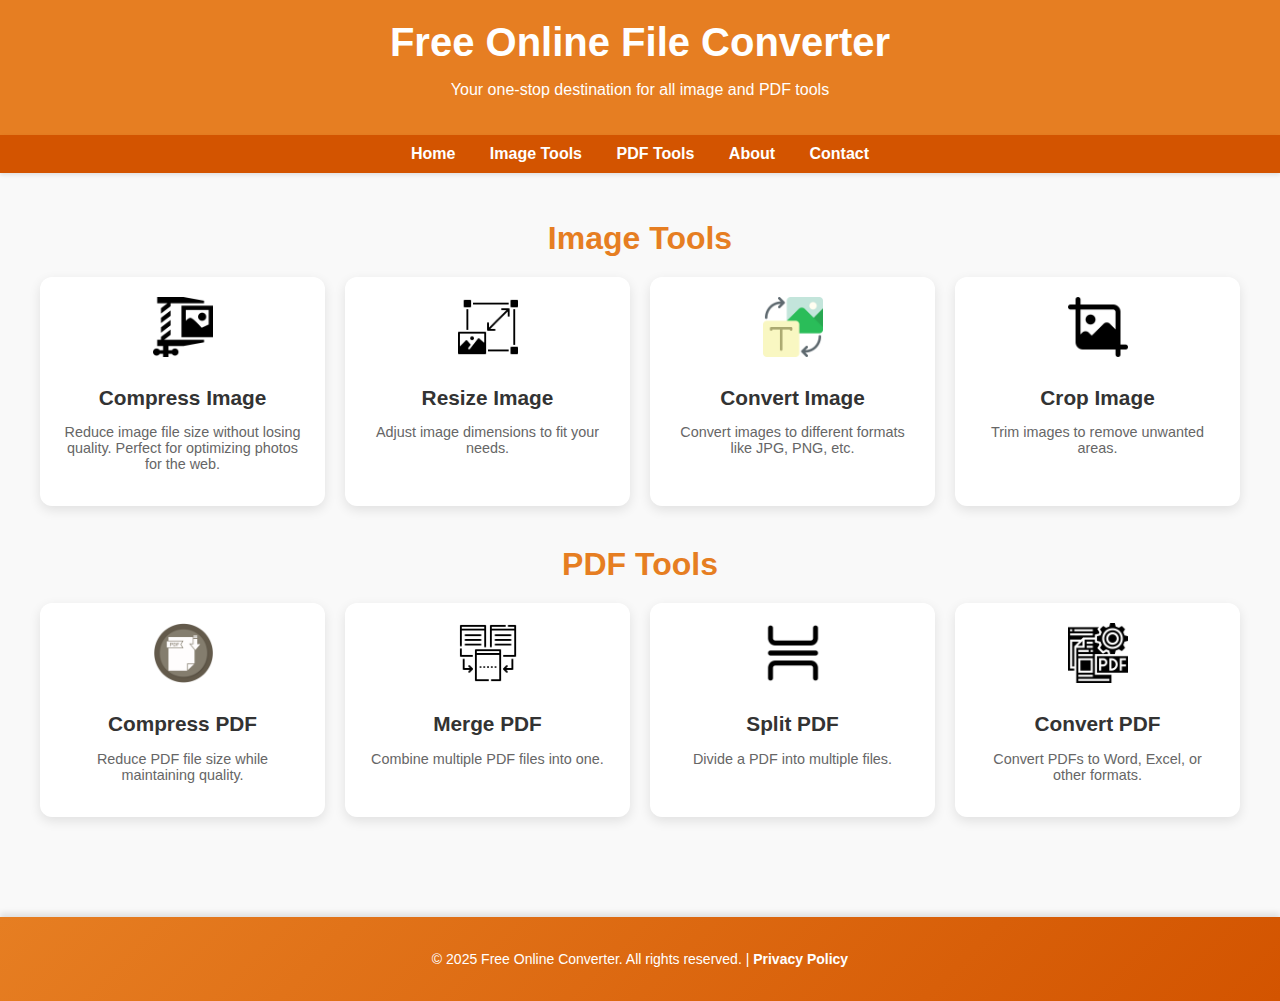
==== index.html @ 31a36805 "Update index.html" ====
<!DOCTYPE html>
<html lang="en">
<head>
    <meta charset="UTF-8">
    <meta name="viewport" content="width=device-width, initial-scale=1.0">
    <meta name="description" content="Your one-stop destination for all image and PDF tools. Compress, convert, edit, and optimize your files with ease.">
    <meta name="keywords" content="image tools, PDF tools, compress images, edit PDF, online tools">
    <meta name="author" content="Rahul Bhute">
    <title>File Tools - Image & PDF Tools</title>
    <link rel="stylesheet" href="styles.css">
    <script async src="https://pagead2.googlesyndication.com/pagead/js/adsbygoogle.js?client=ca-pub-5707879047868276"
     crossorigin="anonymous"></script>
</head>
<body>
    <header>
        <h1>Free Online File Converter</h1>
        <p>Your one-stop destination for all image and PDF tools</p>
    </header>

    <nav>
        <a href="#">Home</a>
        <a href="/FileConverterTool/image-tool.html">Image Tools</a>
        <a href="/FileConverterTool/pdf-tool.html">PDF Tools</a>
        <a href="/FileConverterTool/about.html">About</a>
        <a href="/FileConverterTool/contact.html">Contact</a>
    </nav>

    <main>
        <!-- Image Tools Section -->
<section class="tool-category">
    <h2>Image Tools</h2>
    <div class="tool-grid">
        <div class="tool-card">
            <a href="/FileConverterTool/img-compress.html" style="text-decoration: none; color: inherit;">
                <img src="images/compress-image.png" alt="Compress Image">
                <h3>Compress Image</h3>
                <p>Reduce image file size without losing quality. Perfect for optimizing photos for the web.</p>
            </a>
        </div>
        <div class="tool-card">
            <a href="/FileConverterTool/imageTool/resizeimg.html" style="text-decoration: none; color: inherit;">
                <img src="images/resize-image.png" alt="Resize Image">
                <h3>Resize Image</h3>
                <p>Adjust image dimensions to fit your needs.</p>
            </a>
        </div>
        <div class="tool-card">
            <a href="/FileConverterTool/imageTool/convertimg.html" style="text-decoration: none; color: inherit;">
                <img src="images/convert-image.png" alt="Convert Image">
                <h3>Convert Image</h3>
                <p>Convert images to different formats like JPG, PNG, etc.</p>
            </a>
        </div>
        <div class="tool-card">
            <a href="/FileConverterTool/imageTool/cropimg.html" style="text-decoration: none; color: inherit;">
                <img src="images/crop-image.png" alt="Crop Image">
                <h3>Crop Image</h3>
                <p>Trim images to remove unwanted areas.</p>
            </a>
        </div>
    </div>
</section>

<!-- PDF Tools Section -->
<section class="tool-category">
    <h2>PDF Tools</h2>
    <div class="tool-grid">
        <div class="tool-card">
            <a href="/FileConverterTool/pdf-compress.html" style="text-decoration: none; color: inherit;">
                <img src="images/compress-pdf.png" alt="Compress PDF">
                <h3>Compress PDF</h3>
                <p>Reduce PDF file size while maintaining quality.</p>
            </a>
        </div>
        <div class="tool-card">
            <a href="merge-pdf.html" style="text-decoration: none; color: inherit;">
                <img src="images/merge-pdf.png" alt="Merge PDF">
                <h3>Merge PDF</h3>
                <p>Combine multiple PDF files into one.</p>
            </a>
        </div>
        <div class="tool-card">
            <a href="split-pdf.html" style="text-decoration: none; color: inherit;">
                <img src="images/split-pdf.png" alt="Split PDF">
                <h3>Split PDF</h3>
                <p>Divide a PDF into multiple files.</p>
            </a>
        </div>
        <div class="tool-card">
            <a href="convert-pdf.html" style="text-decoration: none; color: inherit;">
                <img src="images/convert-pdf.png" alt="Convert PDF">
                <h3>Convert PDF</h3>
                <p>Convert PDFs to Word, Excel, or other formats.</p>
            </a>
        </div>
    </div>
</section>
    </main>

    <footer>
        <p>&copy; 2025 Free Online Converter. All rights reserved. | <a href="#">Privacy Policy</a></p>
    </footer>
</body>
</html>
---- styles.css ----
/* General Styles */
body {
    font-family: 'Segoe UI', Tahoma, Geneva, Verdana, sans-serif;
    margin: 0;
    padding: 0;
    background-color: #f9f9f9;
    color: #333;
}

/* Header */
header {
    background-color: #e67e22; /* Warm orange */
    color: #fff;
    padding: 20px;
    text-align: center;
    box-shadow: 0 4px 6px rgba(0, 0, 0, 0.1);
}

header h1 {
    margin: 0;
    font-size: 2.5rem;
}

/* Navigation */
nav {
    background-color: #d35400; /* Darker orange */
    padding: 10px;
    box-shadow: 0 2px 4px rgba(0, 0, 0, 0.1);
    text-align: center;
}

nav a {
    margin: 0 15px;
    font-size: 1rem;
    color: #fff;
    font-weight: bold;
}

nav a:hover {
    color: #f1c40f; /* Bright yellow for hover effect */
}

a:link {
  text-decoration: none !important;
}

a:visited {
  text-decoration: none !important;
}

a:hover {
  text-decoration: underline !important;
}

a:active {
  text-decoration: underline !important;
}
/* Main Content */
main {
    padding: 20px;
    max-width: 1200px;
    margin: 0 auto;
}

/* Compression Tool Section */
#compression-tool {
    background-color: #fff;
    padding: 30px;
    border-radius: 12px;
    box-shadow: 0 4px 12px rgba(0, 0, 0, 0.1);
    text-align: center;
}

#compression-tool input, #compression-tool button {
    margin: 15px 0;
    padding: 12px;
    width: 100%;
    max-width: 400px;
    border: 1px solid #ddd;
    border-radius: 8px;
    font-size: 16px;
    transition: all 0.3s ease;
}

#compression-tool input[type="range"] {
    padding: 0;
    border: none;
}

#compression-tool input:focus, #compression-tool select:focus {
    border-color: #e67e22; /* Warm orange for focus */
    outline: none;
    box-shadow: 0 0 8px rgba(230, 126, 34, 0.3);
}

#compression-tool button {
    background-color: #e67e22; /* Warm orange */
    color: #fff;
    border: none;
    cursor: pointer;
    font-weight: bold;
}

#compression-tool button:hover {
    background-color: #d35400; /* Darker orange for hover */
    transform: translateY(-2px);
}

#output {
    margin-top: 20px;
}

#output a {
    color: #e67e22; /* Warm orange */
    text-decoration: none;
    font-weight: bold;
}

#output a:hover {
    text-decoration: underline;
}

/* Slider Styling */
.slider-container {
    margin: 20px 0;
}

.slider-container label {
    display: block;
    margin-bottom: 10px;
    font-weight: bold;
}

.slider-container input[type="range"] {
    width: 100%;
    max-width: 400px;
    cursor: pointer;
}

.slider-container .slider-value {
    display: inline-block;
    margin-left: 10px;
    font-weight: bold;
    color: #e67e22; /* Warm orange */
}

/* Ad Sections */
#ad-top, #ad-bottom {
    margin: 20px 0;
    text-align: center;
}

/* Footer */
footer {
    background: linear-gradient(135deg, #e67e22, #d35400); /* Gradient orange */
    color: #fff;
    text-align: center;
    padding: 20px;
    margin-top: 40px;
    font-size: 14px;
    box-shadow: 0 -4px 6px rgba(0, 0, 0, 0.1);
}

footer a {
    color: #fff;
    text-decoration: none;
    font-weight: bold;
}

footer a:hover {
    text-decoration: underline;
    color: #f1c40f; /* Bright yellow for hover effect */
}

/* Responsive Design */
@media (max-width: 600px) {
    header h1 {
        font-size: 24px;
    }

    #compression-tool {
        padding: 20px;
    }

    #compression-tool input, #compression-tool button {
        font-size: 14px;
    }
}
/* Responsive Design */
@media (max-width: 768px) {
	header h1 {
		font-size: 2rem;
	}

	.tool-grid {
		grid-template-columns: repeat(auto-fit, minmax(200px, 1fr));
	}
}

@media (max-width: 480px) {
	nav a {
		display: block;
		margin: 10px 0;
	}

	.tool-card {
		padding: 15px;
	}

	.tool-card h3 {
		font-size: 1.1rem;
	}
}
/* Tool Categories */
.tool-category {
    margin-bottom: 40px;
}

.tool-category h2 {
    color: #e67e22;
    font-size: 2rem;
    margin-bottom: 20px;
    text-align: center;
}

.tool-grid {
    display: grid;
    grid-template-columns: repeat(auto-fit, minmax(250px, 1fr));
    gap: 20px;
}

.tool-card {
    background-color: #fff;
    padding: 20px;
    border-radius: 12px;
    box-shadow: 0 4px 12px rgba(0, 0, 0, 0.1);
    text-align: center;
    transition: transform 0.3s ease, box-shadow 0.3s ease;
}

.tool-card:hover {
    transform: translateY(-5px);
    box-shadow: 0 6px 16px rgba(0, 0, 0, 0.15);
    background-color: #f1c40f; /* Light blue background on hover */
}

.tool-card img {
    width: 60px;
    height: 60px;
    margin-bottom: 15px;
}

.tool-card h3 {
    margin: 10px 0;
    font-size: 1.3rem;
    color: #333;
}

.tool-card p {
    font-size: 0.9rem;
    color: #666;
}
/* About Section */
.about-section {
    background-color: #fff;
    padding: 30px;
    border-radius: 12px;
    box-shadow: 0 4px 12px rgba(0, 0, 0, 0.1);
    margin-bottom: 40px;
}

.about-section h2 {
    color: #e67e22;
    font-size: 2rem;
    margin-bottom: 20px;
}

.about-section p {
    font-size: 1rem;
    line-height: 1.6;
    color: #666;
}

/* Team Section */
.team-section {
    background-color: #fff;
    padding: 30px;
    border-radius: 12px;
    box-shadow: 0 4px 12px rgba(0, 0, 0, 0.1);
}

.team-section h2 {
    color: #e67e22;
    font-size: 2rem;
    margin-bottom: 20px;
}

.team-grid {
    display: grid;
    grid-template-columns: repeat(auto-fit, minmax(200px, 1fr));
    gap: 20px;
}

.team-member {
    text-align: center;
}

.team-member img {
    width: 100px;
    height: 100px;
    border-radius: 50%;
    margin-bottom: 15px;
}

.team-member h3 {
    margin: 10px 0;
    font-size: 1.2rem;
    color: #333;
}

.team-member p {
    font-size: 0.9rem;
    color: #666;
}
/* Contact Form Section */
.contact-form {
    background-color: #fff;
    padding: 30px;
    border-radius: 12px;
    box-shadow: 0 4px 12px rgba(0, 0, 0, 0.1);
    margin-bottom: 40px;
}

.contact-form h2 {
    color: #e67e22;
    font-size: 2rem;
    margin-bottom: 20px;
}

.contact-form label {
    display: block;
    margin-bottom: 8px;
    font-weight: bold;
}

.contact-form input, .contact-form textarea {
    width: 100%;
    padding: 12px;
    margin-bottom: 20px;
    border: 1px solid #ddd;
    border-radius: 8px;
    font-size: 1rem;
    transition: all 0.3s ease;
}

.contact-form input:focus, .contact-form textarea:focus {
    border-color: #f1c40f;
    outline: none;
    box-shadow: 0 0 8px rgba(0, 123, 255, 0.3);
}

.contact-form button {
    background-color: #f1c40f;
    color: #fff;
    border: none;
    padding: 12px 24px;
    border-radius: 8px;
    cursor: pointer;
    font-size: 1rem;
    font-weight: bold;
    transition: background-color 0.3s ease;
}

.contact-form button:hover {
    background-color: #e67e22;
}

/* Contact Info Section */
.contact-info {
    background-color: #fff;
    padding: 30px;
    border-radius: 12px;
    box-shadow: 0 4px 12px rgba(0, 0, 0, 0.1);
    margin-bottom: 40px;
}

.contact-info h2 {
    color: #e67e22;
    font-size: 2rem;
    margin-bottom: 20px;
}

.contact-info p {
    font-size: 1rem;
    line-height: 1.6;
    color: #666;
}

/* Google Map Section */
.map-section {
    margin-bottom: 40px;
}

.map-section iframe {
    width: 100%;
    height: 300px;
    border: none;
    border-radius: 12px;
    box-shadow: 0 4px 12px rgba(0, 0, 0, 0.1);
}
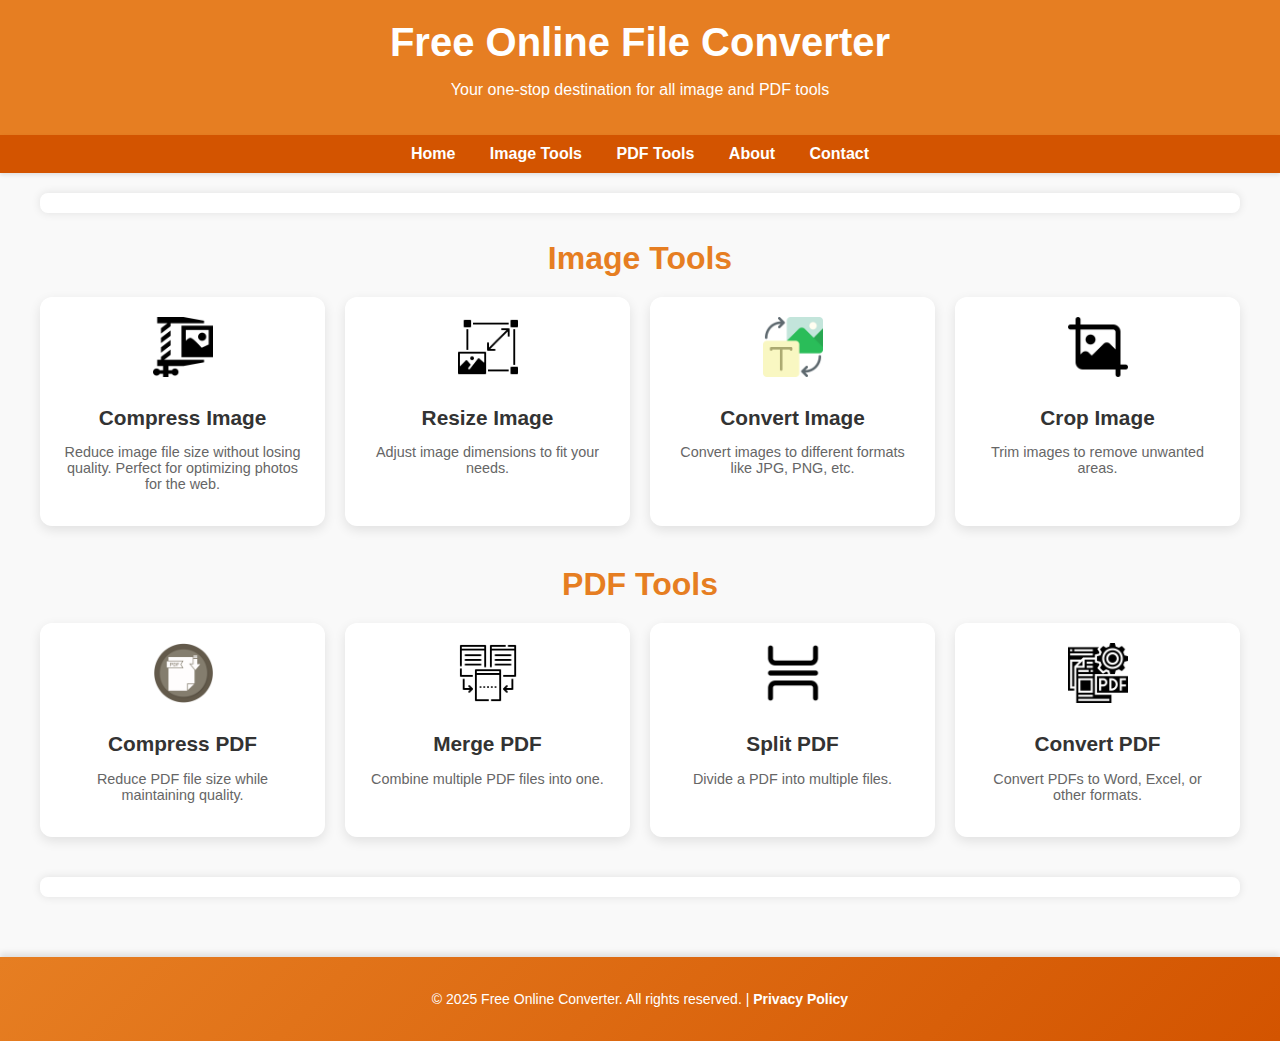
==== commit 3752dfe6: "Update index.html" ====
--- a/index.html
+++ b/index.html
@@ -8,8 +8,7 @@
     <meta name="author" content="Rahul Bhute">
     <title>File Tools - Image & PDF Tools</title>
     <link rel="stylesheet" href="styles.css">
-    <script async src="https://pagead2.googlesyndication.com/pagead/js/adsbygoogle.js?client=ca-pub-5707879047868276"
-     crossorigin="anonymous"></script>
+    <script type='text/javascript' src='//pl26167907.effectiveratecpm.com/f8/13/60/f8136047ffa3f1c7b46dbf4a453fa251.js'></script>
 </head>
 <body>
     <header>
@@ -26,6 +25,20 @@
     </nav>
 
     <main>
+        <!-- Ad Section -->
+        <section id="left-ad-section">
+            <script type="text/javascript">
+            	atOptions = {
+            		'key' : 'ae9e6640ad104f443e592c80ed366428',
+            		'format' : 'iframe',
+            		'height' : 300,
+            		'width' : 160,
+            		'params' : {}
+            	};
+            </script>
+            <script type="text/javascript" src="//www.highperformanceformat.com/ae9e6640ad104f443e592c80ed366428/invoke.js"></script>
+        </section>
+        
         <!-- Image Tools Section -->
 <section class="tool-category">
     <h2>Image Tools</h2>
@@ -73,21 +86,21 @@
             </a>
         </div>
         <div class="tool-card">
-            <a href="merge-pdf.html" style="text-decoration: none; color: inherit;">
+            <a href="/FileConverterTool/PDFTool/mergepdf.html" style="text-decoration: none; color: inherit;">
                 <img src="images/merge-pdf.png" alt="Merge PDF">
                 <h3>Merge PDF</h3>
                 <p>Combine multiple PDF files into one.</p>
             </a>
         </div>
         <div class="tool-card">
-            <a href="split-pdf.html" style="text-decoration: none; color: inherit;">
+            <a href="/FileConverterTool/PDFTool/splitpdf.html" style="text-decoration: none; color: inherit;">
                 <img src="images/split-pdf.png" alt="Split PDF">
                 <h3>Split PDF</h3>
                 <p>Divide a PDF into multiple files.</p>
             </a>
         </div>
         <div class="tool-card">
-            <a href="convert-pdf.html" style="text-decoration: none; color: inherit;">
+            <a href="/FileConverterTool/PDFTool/DocToPDF.html" style="text-decoration: none; color: inherit;">
                 <img src="images/convert-pdf.png" alt="Convert PDF">
                 <h3>Convert PDF</h3>
                 <p>Convert PDFs to Word, Excel, or other formats.</p>
@@ -95,10 +108,24 @@
         </div>
     </div>
 </section>
+
+        <section id="right-ad-section">
+            <script type="text/javascript">
+            	atOptions = {
+            		'key' : 'ae9e6640ad104f443e592c80ed366428',
+            		'format' : 'iframe',
+            		'height' : 300,
+            		'width' : 160,
+            		'params' : {}
+            	};
+            </script>
+            <script type="text/javascript" src="//www.highperformanceformat.com/ae9e6640ad104f443e592c80ed366428/invoke.js"></script>
+        </section>
     </main>
 
     <footer>
         <p>&copy; 2025 Free Online Converter. All rights reserved. | <a href="#">Privacy Policy</a></p>
     </footer>
+    <script type='text/javascript' src='//decimalmasculineawe.com/31/43/af/3143aff783bc25e57530b15d3bc81515.js'></script>
 </body>
 </html>
--- a/styles.css
+++ b/styles.css
@@ -146,7 +146,7 @@
 
 /* Ad Sections */
 #ad-top, #ad-bottom {
-    margin: 20px 0;
+    margin: 10px 0;
     text-align: center;
 }
 
@@ -408,3 +408,25 @@
     border-radius: 12px;
     box-shadow: 0 4px 12px rgba(0, 0, 0, 0.1);
 }
+#resize-tool {
+    background-color: #fff;
+    padding: 20px;
+    border-radius: 8px;
+    box-shadow: 0 0 10px rgba(0, 0, 0, 0.1);
+    text-align: center;
+}
+#download-link {
+    /*display: none;
+    padding: 10px 20px;
+    background-color: #333;
+    color: #fff;
+    text-decoration: none;
+    border-radius: 5px;*/
+}
+#left-ad-section, #right-ad-section {
+    background-color: #fff;
+    padding: 10px;
+    border-radius: 8px;
+    box-shadow: 0 0 10px rgba(0, 0, 0, 0.1);
+    text-align: center;
+}
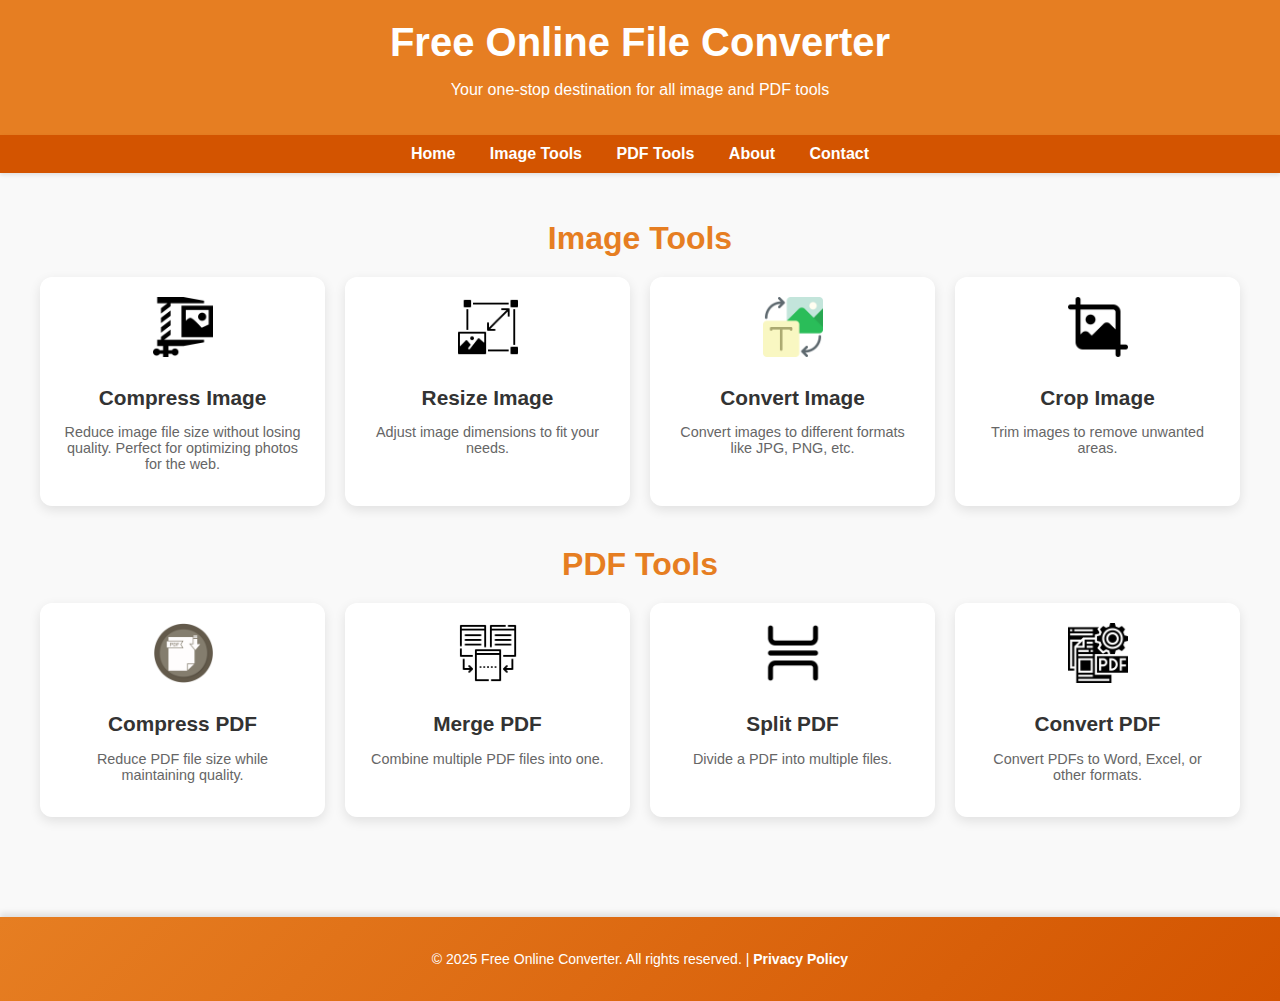
==== commit 71788510: "Update index.html" ====
--- a/index.html
+++ b/index.html
@@ -26,7 +26,7 @@
 
     <main>
         <!-- Ad Section -->
-        <section id="left-ad-section">
+        <!--<section id="left-ad-section">
             <script type="text/javascript">
             	atOptions = {
             		'key' : 'ae9e6640ad104f443e592c80ed366428',
@@ -37,7 +37,7 @@
             	};
             </script>
             <script type="text/javascript" src="//www.highperformanceformat.com/ae9e6640ad104f443e592c80ed366428/invoke.js"></script>
-        </section>
+        </section>-->
         
         <!-- Image Tools Section -->
 <section class="tool-category">
@@ -109,7 +109,7 @@
     </div>
 </section>
 
-        <section id="right-ad-section">
+        <!--<section id="right-ad-section">
             <script type="text/javascript">
             	atOptions = {
             		'key' : 'ae9e6640ad104f443e592c80ed366428',
@@ -120,7 +120,7 @@
             	};
             </script>
             <script type="text/javascript" src="//www.highperformanceformat.com/ae9e6640ad104f443e592c80ed366428/invoke.js"></script>
-        </section>
+        </section>-->
     </main>
 
     <footer>
--- a/styles.css
+++ b/styles.css
@@ -424,9 +424,10 @@
     border-radius: 5px;*/
 }
 #left-ad-section, #right-ad-section {
-    background-color: #fff;
-    padding: 10px;
-    border-radius: 8px;
-    box-shadow: 0 0 10px rgba(0, 0, 0, 0.1);
-    text-align: center;
-}
+            flex: 1; /* Each ad section takes 1 fraction of the space */
+            background-color: #fff;
+            padding: 10px;
+            border-radius: 8px;
+            box-shadow: 0 0 10px rgba(0, 0, 0, 0.1);
+            text-align: center;
+}
